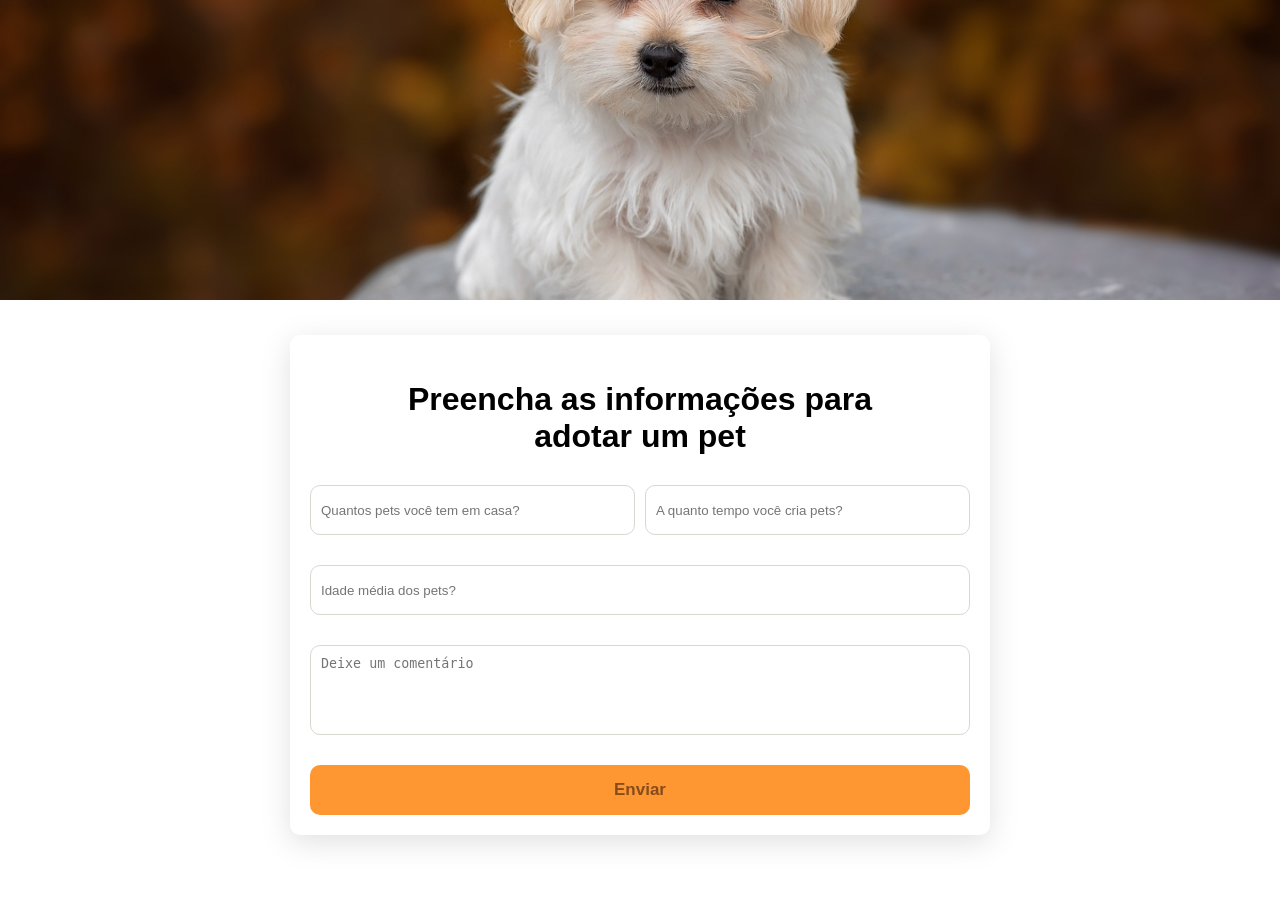
==== pages/adocao.form.html @ 52b621d0 "cria a home e alguns formularios" ====
<!DOCTYPE html>
<html lang="en">

<head>
  <meta charset="UTF-8" />
  <meta name="viewport" content="width=device-width, initial-scale=1.0" />
  <title>ADOÇÃO DE PETS</title>
  <link rel="stylesheet" href="../style/form.css" />
</head>

<body>
  <header class="header"></header>

  <form class="">
    <h1>Preencha as informações para adotar um pet</h1>

    <div class="primary-fields">
      <input type="number" placeholder="Quantos pets você tem em casa?">
      <input type="number" placeholder="A quanto tempo você cria pets?">
    </div>
    <div class="primary-fields">
      <input type="number" placeholder="Idade média dos pets?">
    </div>
    <textarea placeholder="Deixe um comentário" maxlength="244"></textarea>
    <button class="second">
      <p>Enviar</p>
    </button>
  </form>
</body>

</html>
---- style/form.css ----
@import url('./global.css');

body {
  position: relative;
}

.header {
  width: 100%;
  min-height: 30rem;
  background-color: var(--black-500);

  background-image: url('../assets/fundo2.png');
  background-position: center;
  background-repeat: no-repeat;
  background-size: cover;
}


form {
  width: 100%;
  max-width: 70rem;
  min-height: 50rem;
  margin-inline: auto;

  background-color: var(--white);

  box-shadow: rgba(100, 100, 111, 0.2) 0px 7px 29px 0px;

  position: absolute;
 
  top: 65%;
  left: 50%;
  transform: translate(-50%, -50%);
  border-radius: 10px;

  padding: 2rem;

  display: flex;
  flex-direction: column;
  justify-content: flex-end;
  gap: 3rem;
}

.paragraph {
  align-self: center;
  text-align: center;
  max-width: 300px;
  color: var(--black-500);
}

form h1 {
  align-self: center;
  text-align: center;
  max-width: 500px;
}

form input {
  width: 100%;
  min-height: 5rem;

  border-radius: 10px;

  padding: 1rem;

  border: 1px solid var(--gray-50);
}

form textarea {
  width: 100%;
  min-height: 9rem;

  border-radius: 10px;

  padding: 1rem;

  border: 1px solid var(--gray-50);
  resize: none;
}

form select {
  border: 1px solid var(--gray-50);
  border-radius: 10px;
  padding: 1rem;
}

form button {
  width: 100%;
  min-height: 5rem;
  border: 0;
  background-color: var(--primary-100);
  border-radius: 10px;

  align-items: flex-end;
}

form button p {
  text-align: center;
  font-weight: 800;
  font-size: 1.7rem;
  color: var(--primary-500);
}

.second-fields,
.primary-fields {
  display: flex;
  gap: 1rem;
}

.box-image {
  width: 100%;
  display: flex;
  align-items: center;
  gap: 2rem;
  justify-content: space-between;
}

.box-image #image {
  width: 100%;
  max-width: 100px;
  height: 100px;
  background-color: var(--gray-50);
  border-radius: 10px;
}

.box-image div {
  width: 50%;
}
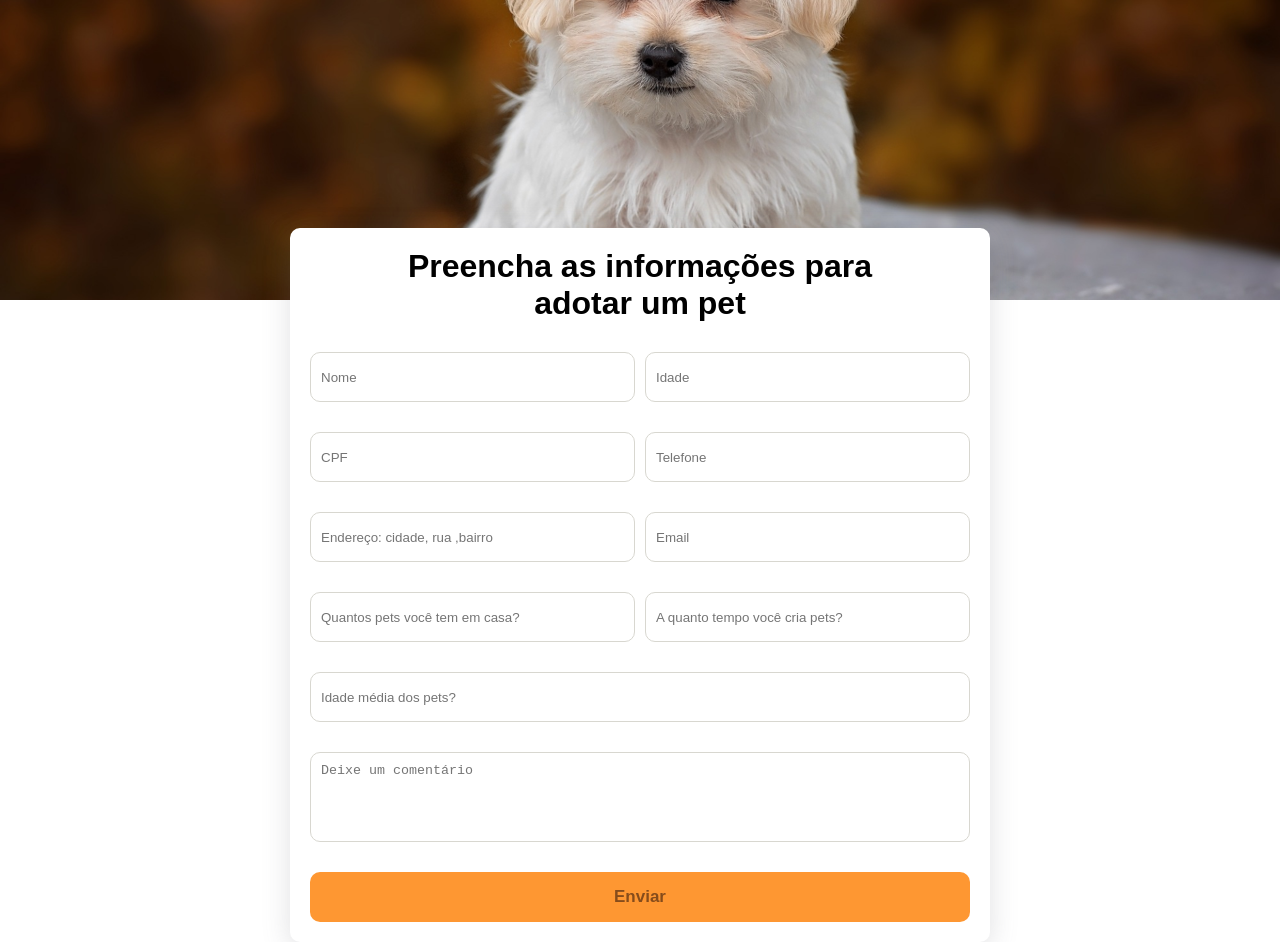
==== commit 06f9462a: "modifiquei adocao.form.hmtl" ====
--- a/pages/adocao.form.html
+++ b/pages/adocao.form.html
@@ -1,5 +1,5 @@
 <!DOCTYPE html>
-<html lang="en">
+<html lang="pt-br">
 
 <head>
   <meta charset="UTF-8" />
@@ -15,6 +15,19 @@
     <h1>Preencha as informações para adotar um pet</h1>
 
     <div class="primary-fields">
+      <input type="text" placeholder="Nome">
+      <input type="number" placeholder="Idade">
+    </div>
+    <div class="primary-fields">
+      <input type="text" placeholder="CPF">
+      <input type="text" placeholder="Telefone">
+    </div>
+    <div class="primary-fields">
+      <input type="text" placeholder="Endereço: cidade, rua ,bairro">
+      <input type="text" placeholder="Email">
+    </div>
+   
+    <div class="primary-fields">
       <input type="number" placeholder="Quantos pets você tem em casa?">
       <input type="number" placeholder="A quanto tempo você cria pets?">
     </div>
